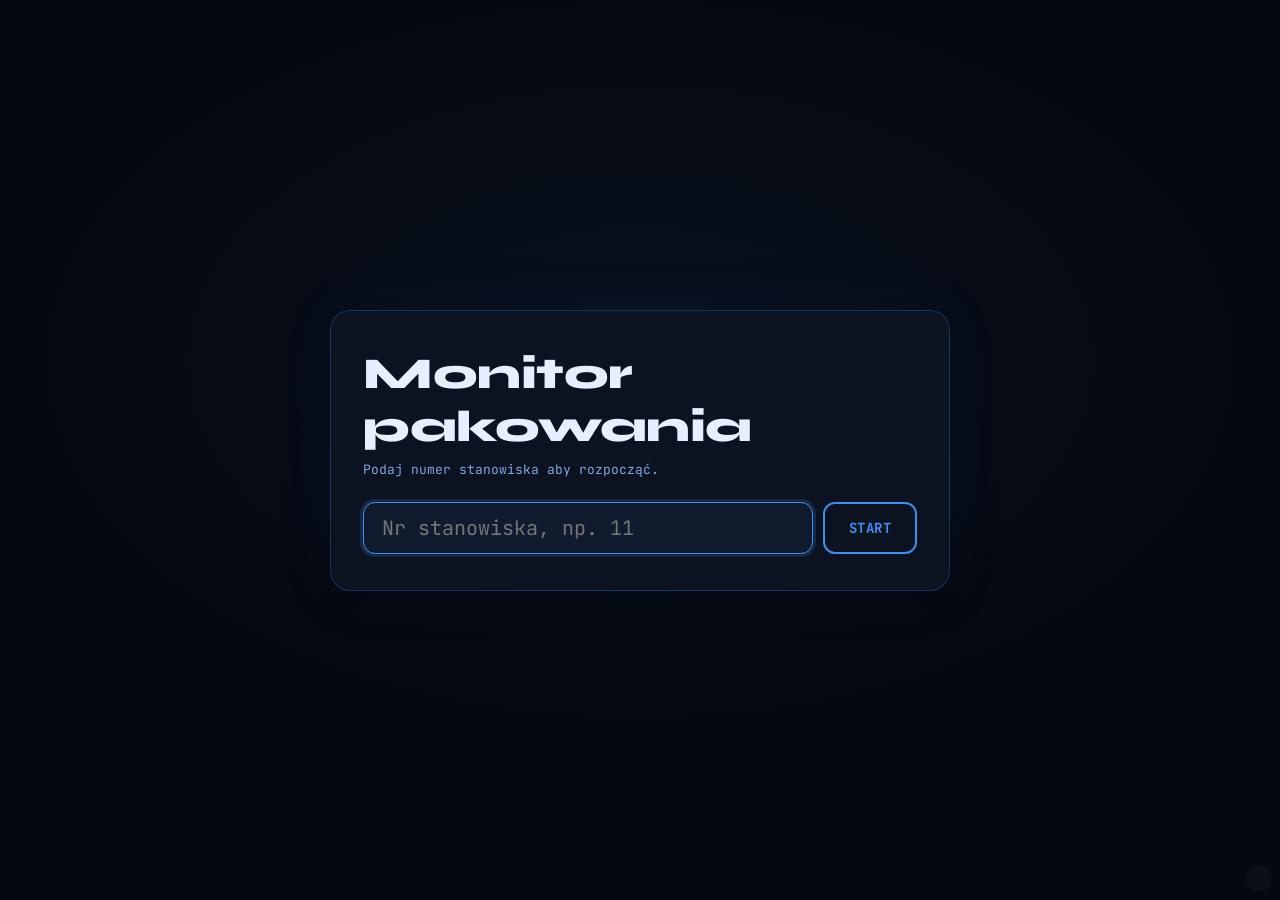
==== monitor/index.html @ 14805eed "Initial commit" ====
<!doctype html>
<html lang="pl">
<head>
    <meta charset="utf-8" />
    <meta name="viewport" content="width=device-width,initial-scale=1" />
    <title>Monitor pakowania</title>
    <link rel="preconnect" href="https://fonts.googleapis.com">
    <link href="https://fonts.googleapis.com/css2?family=JetBrains+Mono:wght@400;600;700;800&family=Syne:wght@600;700;800&display=swap" rel="stylesheet">
    <style>
        :root {
            --bg:             #05080f;
            --surface:        #0b1220;
            --surface2:       #101b2e;
            --surface3:       #162033;
            --accent:         #3d8ef5;
            --accent-dim:     rgba(61,142,245,0.10);
            --accent-glow:    rgba(61,142,245,0.20);
            --text:           #e6efff;
            --text-mid:       #7ea8e0;
            --text-dim:       #3d5a82;
            --danger-bg:      rgba(180,28,28,0.15);
            --danger-border:  rgba(220,60,60,0.4);
            --danger-text:    #ffb3b3;
            --border:         rgba(61,142,245,0.13);
            --border-strong:  rgba(61,142,245,0.26);
            --mono: 'JetBrains Mono', ui-monospace, monospace;
            --display: 'Syne', sans-serif;
        }
        *, *::before, *::after { box-sizing: border-box; margin: 0; padding: 0; }
        html, body { width:100%; height:100%; background:var(--bg); color:var(--text); font-family:var(--mono); overflow:hidden; }
        body { min-height:100vh; }
        button, input { font:inherit; }
        .hidden { display:none !important; }

        /* SCREENS */
        .screen { width:100%; min-height:100vh; display:flex; flex-direction:column; background:var(--bg); }

        /* STATION SELECT */
        .select-wrap { flex:1; display:grid; place-items:center; padding:24px; background:radial-gradient(ellipse 70% 60% at 50% 40%, rgba(61,142,245,0.07) 0%, transparent 70%); }
        .select-card { width:min(620px,100%); background:var(--surface); border:1px solid var(--border-strong); border-radius:20px; padding:36px 32px; box-shadow:0 0 60px rgba(61,142,245,0.08), 0 8px 32px rgba(0,0,0,0.6); }
        .select-card h1 { font-family:var(--display); font-size:clamp(26px,4vw,44px); font-weight:800; color:var(--text); letter-spacing:-0.5px; margin-bottom:8px; }
        .muted { color:var(--text-mid); font-size:13px; }
        .station-form { display:flex; gap:10px; flex-wrap:wrap; margin-top:24px; }
        .station-form input, .admin-panel input { flex:1 1 200px; min-height:52px; padding:0 18px; background:var(--surface2); color:var(--text); font-size:20px; font-family:var(--mono); border:1px solid var(--border-strong); border-radius:12px; outline:none; transition:border-color .2s, box-shadow .2s; }
        .station-form input:focus, .admin-panel input:focus { border-color:var(--accent); box-shadow:0 0 0 3px rgba(61,142,245,0.18); }
        .station-form button, .admin-actions button { min-height:52px; padding:0 24px; border-radius:12px; border:2px solid var(--accent); background:transparent; color:var(--accent); font-size:14px; font-weight:700; font-family:var(--mono); cursor:pointer; letter-spacing:0.5px; transition:background .15s, color .15s; }
        .station-form button:hover, .admin-actions button:hover { background:var(--accent); color:#fff; }

        /* META BAR */
        .monitor-meta { display:flex; flex-wrap:wrap; gap:0; align-items:stretch; background:var(--surface); border-bottom:1px solid var(--border-strong); font-size:11px; font-family:var(--mono); color:var(--text-dim); letter-spacing:0.5px; }
        .meta-chunk { display:flex; align-items:center; padding:9px 18px; border-right:1px solid var(--border); gap:7px; white-space:nowrap; }
        .meta-chunk:last-child { border-right:none; }
        .meta-label { color:var(--text-dim); }
        .meta-value { color:var(--text); font-weight:700; }
        .meta-dot { width:6px; height:6px; border-radius:50%; background:var(--text-dim); flex-shrink:0; }
        .meta-dot.online  { background:#3dfa7e; box-shadow:0 0 6px #3dfa7e; animation:pdot 2.4s ease-in-out infinite; }
        .meta-dot.offline { background:#fa3d3d; }
        .meta-dot.connecting { background:#f0b429; animation:pdot 1s ease-in-out infinite; }
        @keyframes pdot { 0%,100%{opacity:1} 50%{opacity:.3} }

        /* IDLE */
        .idle-wrap { flex:1; display:grid; place-items:center; padding:24px; text-align:center; background:radial-gradient(ellipse 60% 50% at 50% 50%, rgba(61,142,245,0.05) 0%, transparent 70%); }
        .idle-inner { display:flex; flex-direction:column; align-items:center; gap:14px; }
        .idle-icon { font-size:52px; opacity:.22; animation:ifloat 3s ease-in-out infinite; }
        @keyframes ifloat { 0%,100%{transform:translateY(0)} 50%{transform:translateY(-10px)} }
        .idle-title { font-family:var(--display); font-weight:800; font-size:clamp(36px,5.5vw,80px); line-height:1.05; color:var(--text); letter-spacing:-1px; }
        .idle-sub { font-size:12px; color:var(--text-dim); letter-spacing:2px; }

        /* BANNER */
        .banner { margin:12px 16px; padding:12px 18px; border-radius:12px; background:var(--danger-bg); border:1px solid var(--danger-border); color:var(--danger-text); font-size:13px; letter-spacing:0.3px; }

        /* PACKING */
        .packing-shell { display:flex; flex-direction:column; min-height:0; flex:1; }
        .packing-topbar { display:flex; align-items:center; justify-content:space-between; gap:12px; padding:13px 20px; background:var(--surface); border-bottom:1px solid var(--border-strong); }
        .packing-title { display:flex; flex-direction:column; min-width:0; }
        .packing-order-code { font-family:var(--display); font-weight:800; font-size:clamp(18px,2.4vw,28px); color:var(--text); letter-spacing:-0.3px; line-height:1.1; word-break:break-word; }
        .packing-delivery-method { margin-top:3px; font-size:12px; color:var(--text-mid); letter-spacing:0.3px; word-break:break-word; }
        .packing-topbar-right { font-size:11px; color:var(--text-mid); text-align:right; letter-spacing:0.8px; font-weight:700; flex-shrink:0; }

        /* CONTENT */
        .packing-content { flex:1; min-height:0; overflow-y:auto; background:var(--bg); scrollbar-width:thin; scrollbar-color:var(--surface3) transparent; }
        .packing-content::-webkit-scrollbar { width:4px; }
        .packing-content::-webkit-scrollbar-thumb { background:var(--surface3); border-radius:4px; }

        /* ITEM ROW — single item */
        .item-row { display:grid; grid-template-columns:140px 1fr auto; align-items:stretch; border-bottom:1px solid var(--border); background:var(--bg); transition:background .1s; }
        .item-row:hover { background:rgba(220,38,38,0.04); }

        /* ITEM ROW — bundle (same offer_id): image left, list of entries right */
        .item-row--bundle { display:flex; align-items:stretch; border-bottom:1px solid var(--border); background:var(--bg); }
        .item-row--bundle:hover { background:rgba(220,38,38,0.04); }

        /* image column (shared for bundle, single for solo) */
        .item-img-col { display:flex; align-items:center; justify-content:center; padding:16px 12px 16px 16px; flex-shrink:0; width:140px; }
        .item-img { width:108px; height:108px; object-fit:contain; border-radius:10px; background:var(--surface2); border:1px solid var(--border); display:block; }
        .item-img-placeholder { width:108px; height:108px; border-radius:10px; background:var(--surface2); border:1px solid var(--border); display:flex; align-items:center; justify-content:center; font-size:10px; color:var(--text-dim); text-align:center; line-height:1.3; }

        /* bundle: right side = stacked entries */
        .bundle-list { flex:1; display:flex; flex-direction:column; border-left:1px solid var(--border); min-width:0; }
        .bundle-entry { display:flex; align-items:stretch; border-bottom:1px solid var(--border); }
        .bundle-entry:last-child { border-bottom:none; }

        /* offer badge shown once above bundle list */
        .bundle-offer-bar { padding:6px 16px; background:var(--surface2); border-bottom:1px solid var(--border); }
        .bundle-offer-text { font-size:10px; color:var(--text-dim); letter-spacing:0.8px; font-weight:600; }
        .bundle-badge { display:inline-block; margin-left:8px; padding:1px 7px; border-radius:20px; background:var(--accent-dim); border:1px solid var(--border-strong); color:var(--accent); font-size:9px; font-weight:700; letter-spacing:0.8px; }

        /* info col — used both in single row and inside bundle-entry */
        .item-info-col { display:flex; flex-direction:column; justify-content:center; padding:14px 16px 14px 14px; min-width:0; flex:1; border-left:1px solid var(--border); }
        .item-row .item-info-col { border-left:1px solid var(--border); }
        .bundle-entry .item-info-col { border-left:none; }
        .item-offer { font-size:10px; color:var(--text-dim); letter-spacing:0.8px; margin-bottom:4px; font-weight:600; }
        .item-name { font-family:var(--display); font-weight:700; font-size:clamp(15px,1.9vw,21px); color:var(--text); line-height:1.25; word-break:break-word; }
        .item-desc { margin-top:4px; font-size:12px; color:var(--text-mid); line-height:1.35; word-break:break-word; }

        /* qty col — identical everywhere */
        .item-qty-col { display:flex; flex-direction:column; align-items:center; justify-content:center; padding:14px 24px; min-width:100px; border-left:1px solid var(--border); background:rgba(220,38,38,0.08); flex-shrink:0; }
        .item-qty-value { font-family:Arial, Helvetica, sans-serif; font-weight:900; font-size:clamp(44px,5.2vw,68px); line-height:1; color:#e83232; }
        .item-qty-uom { margin-top:4px; font-size:11px; color:#a05050; letter-spacing:0.8px; font-weight:700; font-family:Arial, Helvetica, sans-serif; }

        /* empty */
        .items-empty { padding:60px 24px; text-align:center; color:var(--text-dim); font-size:15px; }

        /* ADMIN */
        .admin-hotspot { position:fixed; right:8px; bottom:8px; width:26px; height:26px; opacity:0.03; border:0; border-radius:50%; background:white; z-index:20; cursor:pointer; }
        .admin-overlay { position:fixed; inset:0; background:rgba(0,0,0,0.7); display:grid; place-items:center; padding:20px; z-index:30; backdrop-filter:blur(4px); }
        .admin-panel { width:min(580px,calc(100vw - 32px)); background:var(--surface); border:1px solid var(--border-strong); border-radius:20px; padding:28px; box-shadow:0 32px 80px rgba(0,0,0,0.7); }
        .admin-panel h2 { font-family:var(--display); font-size:26px; font-weight:800; color:var(--text); margin-bottom:8px; }
        .admin-actions { margin-top:16px; display:flex; gap:10px; flex-wrap:wrap; }

        @media (max-width:640px) {
            .item-row { grid-template-columns:100px 1fr auto; }
            .item-row--bundle { flex-direction:row; }
            .item-img-col { width:100px; padding:10px 8px 10px 12px; }
            .item-img, .item-img-placeholder { width:78px; height:78px; }
            .item-qty-col { padding:10px 14px; min-width:72px; }
            .item-qty-value { font-size:30px; }
            .packing-order-code { font-size:17px; }
            .monitor-meta { font-size:10px; }
            .meta-chunk { padding:8px 12px; }
        }
    </style>
</head>
<body>
<div id="app">

    <!-- STATION SELECT -->
    <section id="stationSelectView" class="screen">
        <div class="select-wrap">
            <div class="select-card">
                <h1>Monitor pakowania</h1>
                <p class="muted">Podaj numer stanowiska aby rozpocząć.</p>
                <form id="stationForm" class="station-form">
                    <input id="stationInput" type="text" inputmode="numeric" autocomplete="off" placeholder="Nr stanowiska, np. 11" aria-label="Numer stanowiska" />
                    <button type="submit">START</button>
                </form>
            </div>
        </div>
    </section>

    <!-- IDLE -->
    <section id="idleView" class="screen hidden">
        <div class="monitor-meta">
            <div class="meta-chunk"><span class="meta-label">STANOWISKO</span><span class="meta-value" id="idleStationCode">—</span></div>
            <div class="meta-chunk"><span class="meta-dot" id="idleDot"></span><span class="meta-value" id="idleConnectionText">—</span></div>
            <div class="meta-chunk"><span class="meta-label">SYNC</span><span class="meta-value" id="idleUpdatedAt">—</span></div>
        </div>
        <div class="idle-wrap">
            <div class="idle-inner">
                <div class="idle-icon">📦</div>
                <div class="idle-title" id="idleMessage">CZEKAM NA<br>ZEBRANIE TOWARU</div>
                <div class="idle-sub">GOTOWY DO PRACY</div>
            </div>
        </div>
        <div id="idleOfflineBanner" class="banner hidden">⚠ Brak połączenia z serwerem</div>
    </section>

    <!-- PACKING -->
    <section id="packingView" class="screen hidden">
        <div class="monitor-meta">
            <div class="meta-chunk"><span class="meta-label">STANOWISKO</span><span class="meta-value" id="packingStationCode">—</span></div>
            <div class="meta-chunk"><span class="meta-dot" id="packingDot"></span><span class="meta-value" id="packingConnectionText">—</span></div>
            <div class="meta-chunk"><span class="meta-label">SYNC</span><span class="meta-value" id="packingUpdatedAt">—</span></div>
        </div>
        <div class="packing-shell">
            <header class="packing-topbar">
                <div class="packing-title">
                    <div id="packingOrderCode" class="packing-order-code">—</div>
                    <div id="packingDeliveryMethod" class="packing-delivery-method">—</div>
                </div>
                <div class="packing-topbar-right" id="packingTopbarRight"></div>
            </header>
            <main class="packing-content" id="packingContent"></main>
        </div>
        <div id="packingOfflineBanner" class="banner hidden">⚠ Brak połączenia z serwerem</div>
    </section>
</div>

<button id="adminHotspot" class="admin-hotspot" title="Admin"></button>

<div id="adminOverlay" class="admin-overlay hidden">
    <div class="admin-panel">
        <h2>Zmiana stanowiska</h2>
        <p class="muted">Ctrl + Alt + S</p>
        <input id="adminStationInput" type="text" inputmode="numeric" autocomplete="off" placeholder="Numer stanowiska" aria-label="Nowy numer stanowiska" style="margin-top:16px;width:100%;" />
        <div class="admin-actions">
            <button type="button" id="adminSaveBtn">Zapisz</button>
            <button type="button" id="adminClearBtn">Wyczyść</button>
            <button type="button" id="adminCloseBtn">Zamknij</button>
        </div>
    </div>
</div>

<script>
    (function () {
        var CONFIG = { storageKey: 'ledone.monitor.stationCode', offlineDelayMs: 4000 };
        var state = { stationCode: localStorage.getItem(CONFIG.storageKey)||'', current:null, connection:'connecting', eventSource:null, isFetching:false, queuedReload:false, offlineTimer:null };

        var el = {
            stationSelectView:     document.getElementById('stationSelectView'),
            idleView:              document.getElementById('idleView'),
            packingView:           document.getElementById('packingView'),
            stationForm:           document.getElementById('stationForm'),
            stationInput:          document.getElementById('stationInput'),
            idleStationCode:       document.getElementById('idleStationCode'),
            idleConnectionText:    document.getElementById('idleConnectionText'),
            idleDot:               document.getElementById('idleDot'),
            idleUpdatedAt:         document.getElementById('idleUpdatedAt'),
            idleMessage:           document.getElementById('idleMessage'),
            idleOfflineBanner:     document.getElementById('idleOfflineBanner'),
            packingStationCode:    document.getElementById('packingStationCode'),
            packingConnectionText: document.getElementById('packingConnectionText'),
            packingDot:            document.getElementById('packingDot'),
            packingUpdatedAt:      document.getElementById('packingUpdatedAt'),
            packingOfflineBanner:  document.getElementById('packingOfflineBanner'),
            packingOrderCode:      document.getElementById('packingOrderCode'),
            packingDeliveryMethod: document.getElementById('packingDeliveryMethod'),
            packingTopbarRight:    document.getElementById('packingTopbarRight'),
            packingContent:        document.getElementById('packingContent'),
            adminHotspot:          document.getElementById('adminHotspot'),
            adminOverlay:          document.getElementById('adminOverlay'),
            adminStationInput:     document.getElementById('adminStationInput'),
            adminSaveBtn:          document.getElementById('adminSaveBtn'),
            adminClearBtn:         document.getElementById('adminClearBtn'),
            adminCloseBtn:         document.getElementById('adminCloseBtn')
        };

        function currentUrl(c) { return '/api/v1/screens/'+encodeURIComponent(c)+'/current'; }
        function streamUrl(c)   { return '/api/v1/screens/'+encodeURIComponent(c)+'/stream'; }

        function esc(v) { return String(v==null?'':v).replace(/&/g,'&amp;').replace(/</g,'&lt;').replace(/>/g,'&gt;').replace(/"/g,'&quot;').replace(/'/g,'&#039;'); }
        function norm(v) { return String(v==null?'':v).trim(); }

        function setStationCode(v) { state.stationCode=String(v||'').trim(); localStorage.setItem(CONFIG.storageKey,state.stationCode); }
        function clearStationCode() { state.stationCode=''; localStorage.removeItem(CONFIG.storageKey); }

        function connDotClass() { return state.connection==='online'?'online':state.connection==='offline'?'offline':'connecting'; }
        function connLabel()    { return state.connection==='online'?'POŁĄCZONO':state.connection==='offline'?'BRAK POŁĄCZENIA':'ŁĄCZENIE…'; }

        function clearOfflineTimer() { if(state.offlineTimer){clearTimeout(state.offlineTimer);state.offlineTimer=null;} }
        function setConnection(s) { if(state.connection===s)return; state.connection=s; renderMeta(); renderOfflineBanners(); }
        function setConnectingSoft() { if(state.connection==='online'||state.connection==='offline')return; setConnection('connecting'); }
        function markOfflineSoon() { if(state.connection==='offline'||state.offlineTimer)return; state.offlineTimer=setTimeout(function(){state.offlineTimer=null;setConnection('offline');},CONFIG.offlineDelayMs); }
        function markOnline() { clearOfflineTimer(); setConnection('online'); }

        function show(v) {
            el.stationSelectView.classList.toggle('hidden', v!=='station-select');
            el.idleView.classList.toggle('hidden',          v!=='idle');
            el.packingView.classList.toggle('hidden',       v!=='packing');
        }

        function applyDot(dotEl, cls) { dotEl.className='meta-dot '+cls; }

        function renderMeta() {
            var upd=state.current&&state.current.updated_at?state.current.updated_at:'—';
            var dc=connDotClass(), lbl=connLabel();
            el.idleStationCode.textContent=state.stationCode||'—';
            el.packingStationCode.textContent=state.stationCode||'—';
            el.idleConnectionText.textContent=lbl;
            el.packingConnectionText.textContent=lbl;
            el.idleUpdatedAt.textContent=upd;
            el.packingUpdatedAt.textContent=upd;
            applyDot(el.idleDot,dc);
            applyDot(el.packingDot,dc);
        }

        function renderOfflineBanners() {
            var off=state.connection==='offline';
            el.idleOfflineBanner.classList.toggle('hidden',!off);
            el.packingOfflineBanner.classList.toggle('hidden',!off);
        }

        function resolveImg(url) { if(!url)return''; try{return new URL(url,window.location.origin).href;}catch(e){return'';} }

        function getPacking(cur)      { return cur&&cur.packing?cur.packing:{}; }
        function getOrderCode(p)      { var o=p.order||{},s=p.session||{}; return o.order_code||s.order_code||'—'; }
        function getDeliveryMethod(p) { return norm((p.order||{}).delivery_method); }
        function getCarrierCode(p)    { var o=p.order||{},s=p.shipping||{}; return norm(o.carrier_code||s.carrier_code); }
        function getItems(p)          { return Array.isArray(p.items)?p.items:[]; }
        function getOfferId(item)     { return norm(item.offer_id||item.offerId); }
        function getName(item)        { return norm(item.source_name||item.sourceName)||norm(item.product_name||item.productName)||norm(item.product_code||item.productCode)||'?'; }
        function getDesc(item)        { return norm(item.subiekt_desc||item.subiektDesc); }
        function getUom(item)         { return norm(item.uom)||'szt'; }
        function getImg(item)         { return resolveImg(item.image_url||item.imageUrl||item.image||''); }
        function getQtyRaw(item)      { return item.expected_qty!=null?item.expected_qty:item.quantity!=null?item.quantity:item.qty!=null?item.qty:1; }
        function fmtQty(v)            { var n=Number(v); return isNaN(n)?'1':String(Math.trunc(n)); }

        function groupItems(items) {
            var map={},keys=[];
            for(var i=0;i<items.length;i++){
                var item=items[i]||{};
                var oid=getOfferId(item);
                var id=item.id!=null?String(item.id):String(i);
                var key=oid?('offer:'+oid):('item:'+id);
                if(!map[key]){map[key]={offerId:oid||null,items:[]};keys.push(key);}
                map[key].items.push(item);
            }
            return keys.map(function(k){return map[k];});
        }

        function renderIdle() {
            el.idleMessage.textContent=state.current&&state.current.message?state.current.message:'CZEKAM NA ZEBRANIE TOWARU';
            show('idle');
        }

        function renderPacking() {
            var p=getPacking(state.current);
            el.packingOrderCode.textContent=getOrderCode(p);
            el.packingDeliveryMethod.textContent=getDeliveryMethod(p);
            el.packingTopbarRight.textContent=getCarrierCode(p);

            var items=getItems(p);
            var groups=groupItems(items);
            var html='';

            if(!groups.length) {
                html='<div class="items-empty">Brak pozycji do wyświetlenia</div>';
            } else {
                for(var i=0;i<groups.length;i++){
                    var group=groups[i];
                    var isBundle=group.items.length>1;
                    var first=group.items[0]||{};
                    var imgUrl=getImg(first);

                    var imgHtml = imgUrl
                        ? '<img class="item-img" src="'+esc(imgUrl)+'" alt="" loading="lazy" decoding="async">'
                        : '<div class="item-img-placeholder">BRAK<br>ZDJĘCIA</div>';

                    if(!isBundle) {
                        // ── SINGLE ITEM ──────────────────────────────────────────
                        html+='<div class="item-row">';
                        html+='<div class="item-img-col">'+imgHtml+'</div>';
                        html+='<div class="item-info-col">';
                        if(group.offerId) html+='<div class="item-offer">'+esc(group.offerId)+'</div>';
                        html+='<div class="item-name">'+esc(getName(first))+'</div>';
                        var d=getDesc(first); if(d) html+='<div class="item-desc">'+esc(d)+'</div>';
                        html+='</div>';
                        html+='<div class="item-qty-col">';
                        html+='<div class="item-qty-value">'+esc(fmtQty(getQtyRaw(first)))+'</div>';
                        html+='<div class="item-qty-uom">'+esc(getUom(first))+'</div>';
                        html+='</div>';
                        html+='</div>';

                    } else {
                        // ── BUNDLE (same offer_id) ────────────────────────────────
                        // One shared image left, each item = own row with own big qty
                        html+='<div class="item-row--bundle">';
                        html+='<div class="item-img-col">'+imgHtml+'</div>';
                        html+='<div class="bundle-list">';
                        // offer id + badge header
                        if(group.offerId) {
                            html+='<div class="bundle-offer-bar">';
                            html+='<span class="bundle-offer-text">'+esc(group.offerId)+'</span>';
                            html+='<span class="bundle-badge">KOMPLET &middot; '+group.items.length+' POZ.</span>';
                            html+='</div>';
                        }
                        for(var g=0;g<group.items.length;g++){
                            var si=group.items[g];
                            html+='<div class="bundle-entry">';
                            html+='<div class="item-info-col">';
                            html+='<div class="item-name">'+esc(getName(si))+'</div>';
                            var sd=getDesc(si); if(sd) html+='<div class="item-desc">'+esc(sd)+'</div>';
                            html+='</div>';
                            html+='<div class="item-qty-col">';
                            html+='<div class="item-qty-value">'+esc(fmtQty(getQtyRaw(si)))+'</div>';
                            html+='<div class="item-qty-uom">'+esc(getUom(si))+'</div>';
                            html+='</div>';
                            html+='</div>';
                        }
                        html+='</div>'; // bundle-list
                        html+='</div>'; // item-row--bundle
                    }
                }
            }

            el.packingContent.innerHTML=html;
            show('packing');
        }

        function render() {
            renderMeta(); renderOfflineBanners();
            if(!state.stationCode){show('station-select');return;}
            if(!state.current){renderIdle();return;}
            if(state.current.state==='packing'){renderPacking();return;}
            renderIdle();
        }

        function loadCurrent() {
            if(!state.stationCode) return Promise.resolve();
            if(state.isFetching){state.queuedReload=true;return Promise.resolve();}
            state.isFetching=true; state.queuedReload=false;
            return fetch(currentUrl(state.stationCode),{method:'GET',cache:'no-store',headers:{'Accept':'application/json'}})
                .then(function(r){if(!r.ok)throw new Error('HTTP '+r.status);return r.json();})
                .then(function(j){if(!j||j.ok!==true||!j.data)throw new Error('bad response');state.current=j.data;markOnline();render();})
                .catch(function(e){console.error(e);markOfflineSoon();})
                .finally(function(){state.isFetching=false;if(state.queuedReload){state.queuedReload=false;loadCurrent();}});
        }

        function disconnectStream() {
            clearOfflineTimer();
            if(state.eventSource){state.eventSource.close();state.eventSource=null;}
        }

        function connectStream() {
            if(!state.stationCode||!window.EventSource){markOfflineSoon();return;}
            disconnectStream(); setConnectingSoft();
            try {
                var es=new EventSource(streamUrl(state.stationCode));
                state.eventSource=es;
                es.onopen=function(){markOnline();};
                es.addEventListener('screen_state_changed',function(){markOnline();loadCurrent();});
                es.onerror=function(){markOfflineSoon();};
            } catch(e){console.error(e);markOfflineSoon();}
        }

        function bootStation(code) { setStationCode(code);state.current=null;render();loadCurrent().then(function(){connectStream();}); }
        function resetToStationSelect() { disconnectStream();clearStationCode();state.current=null;setConnection('connecting');render();el.stationInput.value='';el.stationInput.focus(); }
        function openAdmin() { el.adminStationInput.value=state.stationCode||'';el.adminOverlay.classList.remove('hidden');el.adminStationInput.focus();el.adminStationInput.select(); }
        function closeAdmin() { el.adminOverlay.classList.add('hidden'); }

        function initEvents() {
            el.stationForm.addEventListener('submit',function(e){e.preventDefault();var v=el.stationInput.value.trim();if(v)bootStation(v);});
            el.adminHotspot.addEventListener('click',openAdmin);
            el.adminSaveBtn.addEventListener('click',function(){var v=el.adminStationInput.value.trim();if(v){closeAdmin();bootStation(v);}});
            el.adminClearBtn.addEventListener('click',function(){closeAdmin();resetToStationSelect();});
            el.adminCloseBtn.addEventListener('click',closeAdmin);
            window.addEventListener('keydown',function(e){
                if(e.ctrlKey&&e.altKey&&e.key.toLowerCase()==='s'){e.preventDefault();openAdmin();return;}
                if(e.key==='Escape'&&!el.adminOverlay.classList.contains('hidden'))closeAdmin();
            });
            el.adminOverlay.addEventListener('click',function(e){if(e.target===el.adminOverlay)closeAdmin();});
        }

        function init() {
            initEvents();
            if(state.stationCode)bootStation(state.stationCode);
            else{render();el.stationInput.focus();}
        }

        init();
    })();
</script>
</body>
</html>
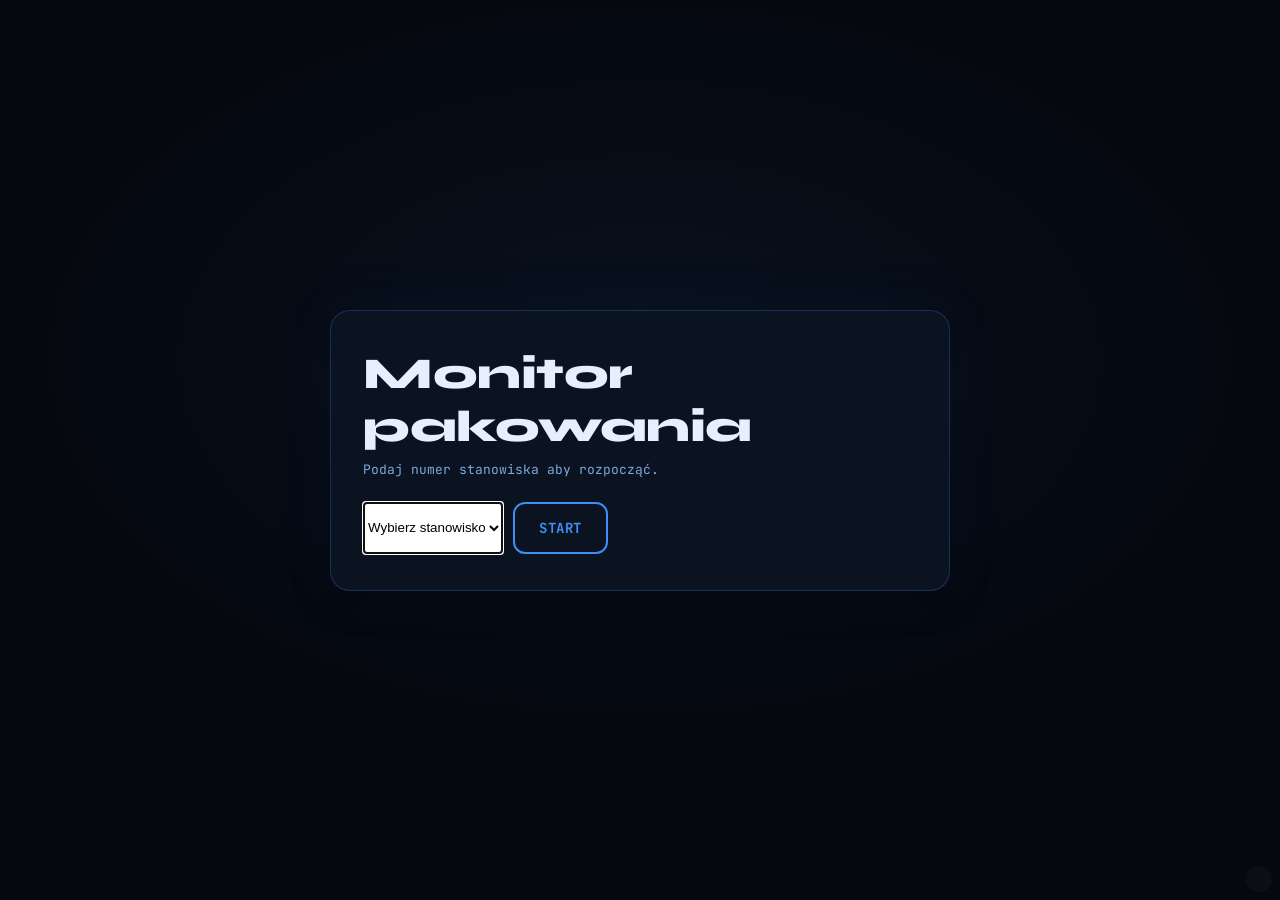
==== commit 9679d5f3: "Initial commit" ====
--- a/monitor/index.html
+++ b/monitor/index.html
@@ -151,7 +151,20 @@
                 <h1>Monitor pakowania</h1>
                 <p class="muted">Podaj numer stanowiska aby rozpocząć.</p>
                 <form id="stationForm" class="station-form">
-                    <input id="stationInput" type="text" inputmode="numeric" autocomplete="off" placeholder="Nr stanowiska, np. 11" aria-label="Numer stanowiska" />
+                    <select id="stationInput" aria-label="Numer stanowiska">
+                        <option value="">Wybierz stanowisko</option>
+                        <option value="1">Stanowisko 1</option>
+                        <option value="2">Stanowisko 2</option>
+                        <option value="3">Stanowisko 3</option>
+                        <option value="4">Stanowisko 4</option>
+                        <option value="5">Stanowisko 5</option>
+                        <option value="6">Stanowisko 6</option>
+                        <option value="7">Stanowisko 7</option>
+                        <option value="8">Stanowisko 8</option>
+                        <option value="9">Stanowisko 9</option>
+                        <option value="10">Stanowisko 10</option>
+                        <option value="11">Stanowisko 11</option>
+                    </select>
                     <button type="submit">START</button>
                 </form>
             </div>
@@ -202,7 +215,20 @@
     <div class="admin-panel">
         <h2>Zmiana stanowiska</h2>
         <p class="muted">Ctrl + Alt + S</p>
-        <input id="adminStationInput" type="text" inputmode="numeric" autocomplete="off" placeholder="Numer stanowiska" aria-label="Nowy numer stanowiska" style="margin-top:16px;width:100%;" />
+        <select id="adminStationInput" aria-label="Nowy numer stanowiska" style="margin-top:16px;width:100%;">
+            <option value="">Wybierz stanowisko</option>
+            <option value="1">Stanowisko 1</option>
+            <option value="2">Stanowisko 2</option>
+            <option value="3">Stanowisko 3</option>
+            <option value="4">Stanowisko 4</option>
+            <option value="5">Stanowisko 5</option>
+            <option value="6">Stanowisko 6</option>
+            <option value="7">Stanowisko 7</option>
+            <option value="8">Stanowisko 8</option>
+            <option value="9">Stanowisko 9</option>
+            <option value="10">Stanowisko 10</option>
+            <option value="11">Stanowisko 11</option>
+        </select>
         <div class="admin-actions">
             <button type="button" id="adminSaveBtn">Zapisz</button>
             <button type="button" id="adminClearBtn">Wyczyść</button>
